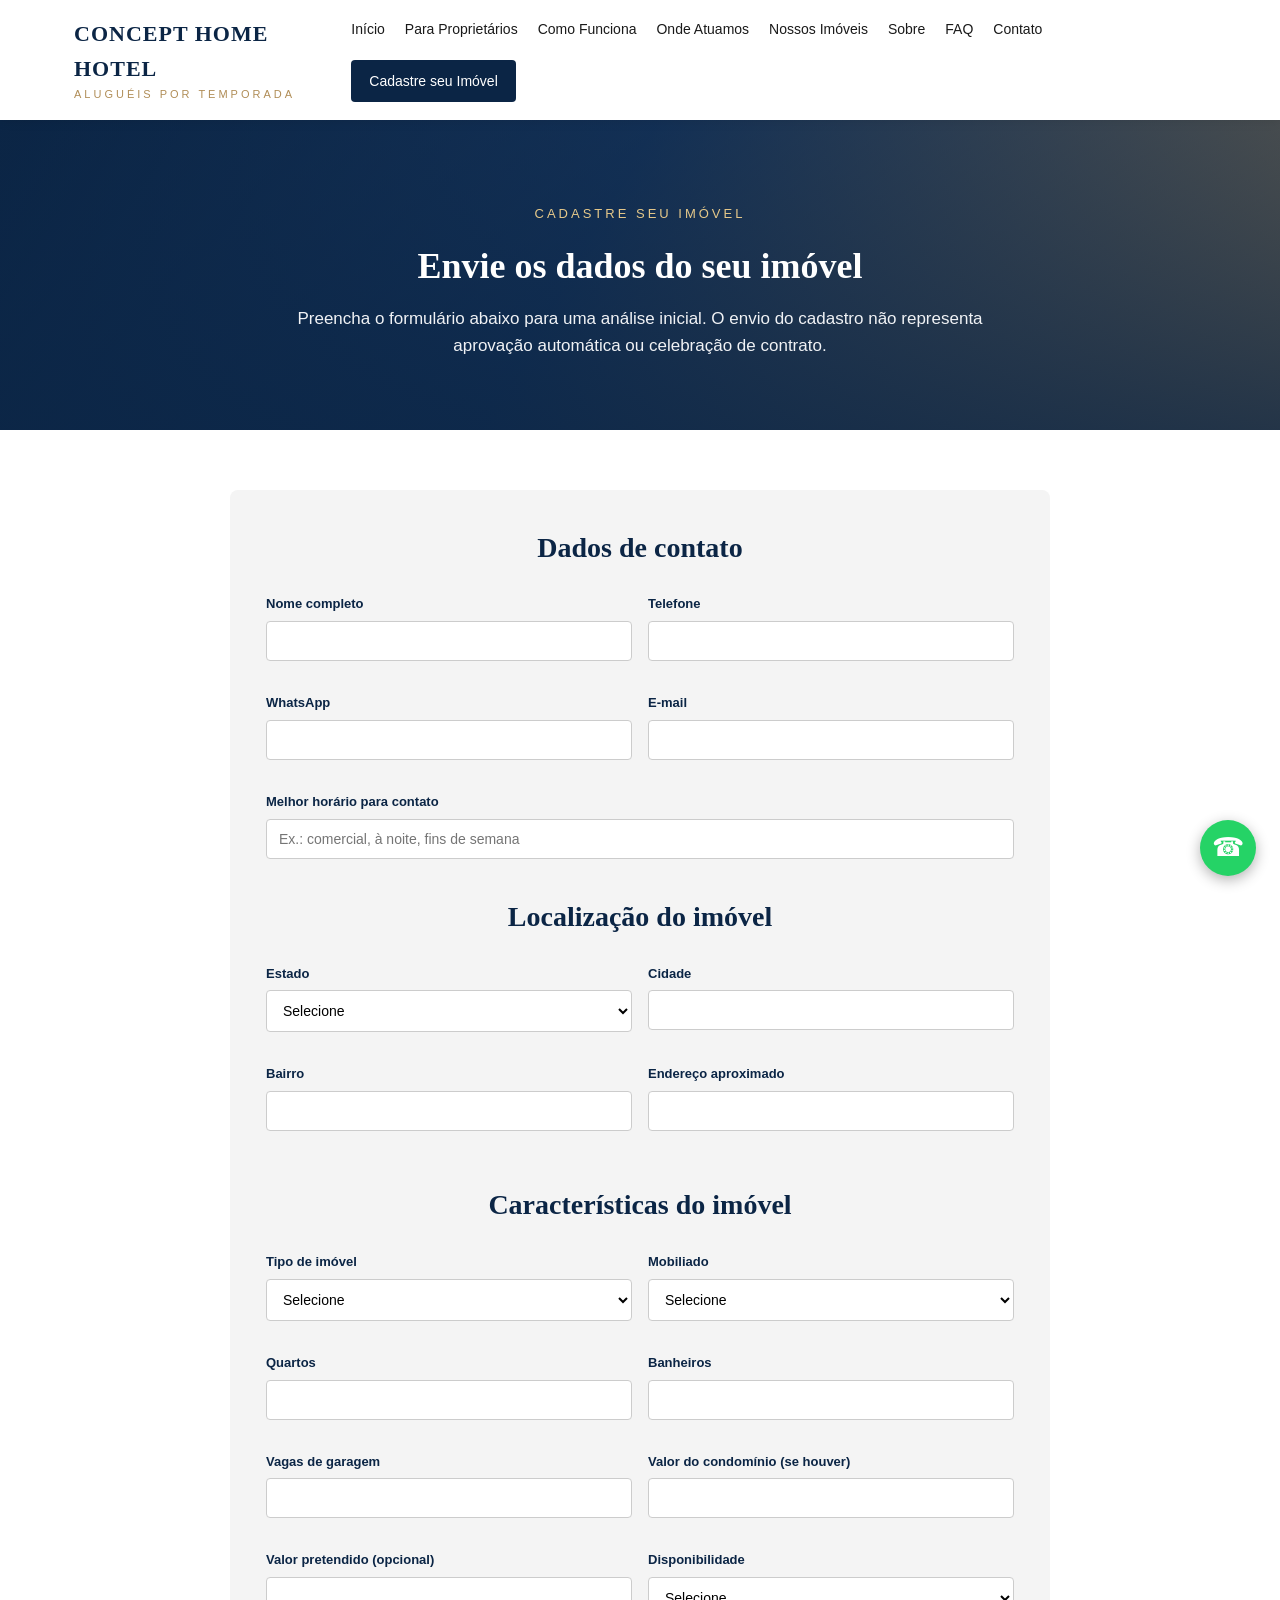
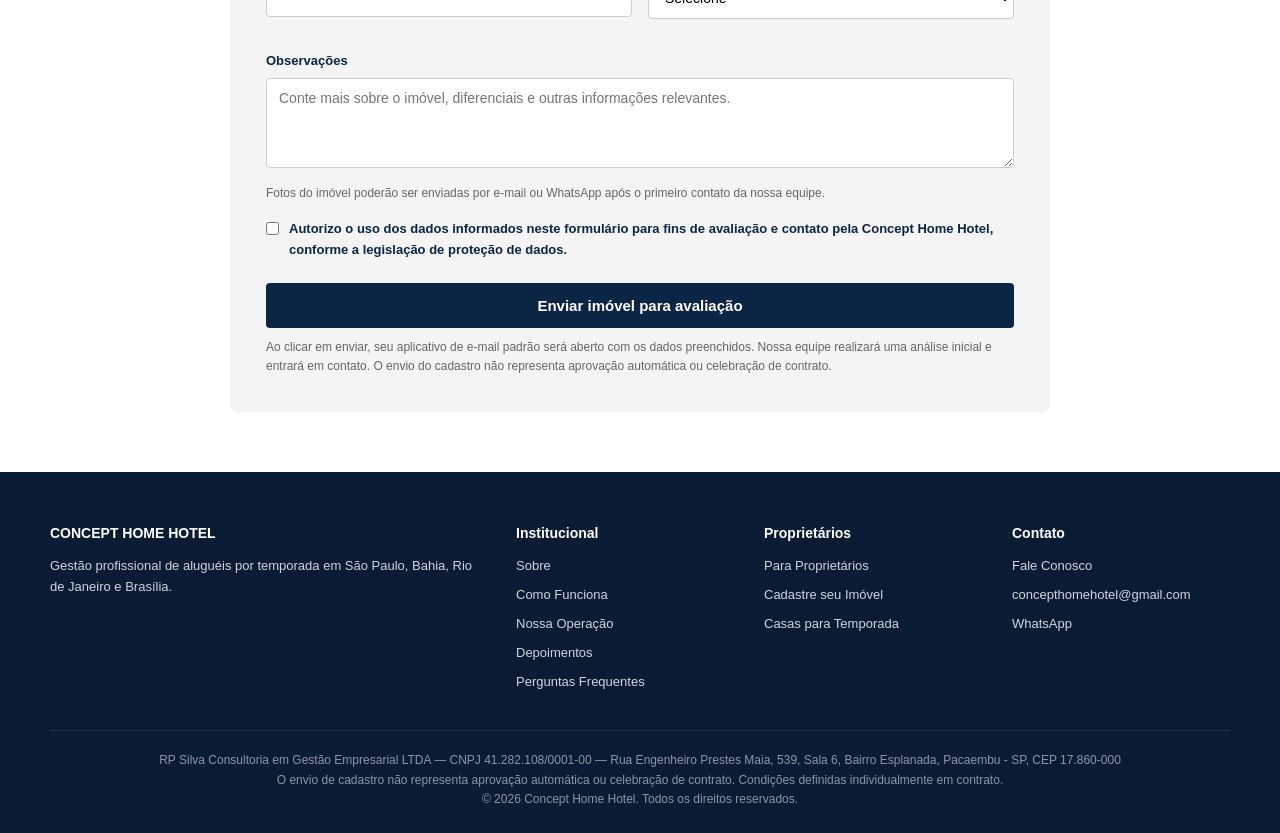
==== cadastro.html @ 87e68752 "Add cadastro.html for property registration This file contains the HTML structure for the property r" ====
<!DOCTYPE html>
  <html lang="pt-BR">
  <head>
  <meta charset="UTF-8">
  <meta name="viewport" content="width=device-width, initial-scale=1.0">
  <title>Cadastre seu Imóvel | Concept Home Hotel</title>
<meta name="description" content="Cadastre seu apartamento ou casa para avaliação da Concept Home Hotel e receba uma proposta de gestão de aluguel por temporada.">
<link rel="stylesheet" href="style.css">
  </head>
  <body>

  <header>
    <div class="header-inner">
      <div class="logo">CONCEPT HOME HOTEL<span>ALUGUÉIS POR TEMPORADA</span></div>
      <nav>
        <a href="index.html">Início</a>
        <a href="proprietarios.html">Para Proprietários</a>
      <a href="como-funciona.html">Como Funciona</a>
      <a href="onde-atuamos.html">Onde Atuamos</a>
        <a href="imoveis.html">Nossos Imóveis</a>
      <a href="sobre.html">Sobre</a>
      <a href="faq.html">FAQ</a>
      <a href="contato.html">Contato</a>
      <a href="cadastro.html" class="btn-header">Cadastre seu Imóvel</a>
      </nav>
    </div>
  </header>

  <section class="page-hero">
    <small>CADASTRE SEU IMÓVEL</small>
    <h1>Envie os dados do seu imóvel</h1>
    <p>Preencha o formulário abaixo para uma análise inicial. O envio do cadastro não representa aprovação automática ou celebração de contrato.</p>
</section>

<section>
  <form action="mailto:concepthomehotel@gmail.com" method="post" enctype="text/plain">
      <h2 class="section-title" style="margin-bottom:24px;">Dados de contato</h2>
    <div class="form-row">
      <div class="form-group">
        <label for="nome">Nome completo</label>
        <input type="text" id="nome" name="Nome" required>
        </div>
        <div class="form-group">
          <label for="telefone">Telefone</label>
          <input type="tel" id="telefone" name="Telefone" required>
        </div>
      </div>
    <div class="form-row">
        <div class="form-group">
          <label for="whatsapp">WhatsApp</label>
          <input type="tel" id="whatsapp" name="WhatsApp">
      </div>
        <div class="form-group">
          <label for="email">E-mail</label>
          <input type="email" id="email" name="Email" required>
        </div>
      </div>
      <div class="form-group">
        <label for="horario">Melhor horário para contato</label>
      <input type="text" id="horario" name="MelhorHorario" placeholder="Ex.: comercial, à noite, fins de semana">
      </div>

      <h2 class="section-title" style="margin-top:36px;margin-bottom:24px;">Localização do imóvel</h2>
      <div class="form-row">
        <div class="form-group">
          <label for="estado">Estado</label>
          <select id="estado" name="Estado" required>
            <option value="">Selecione</option>
            <option value="São Paulo">São Paulo</option>
          <option value="Bahia">Bahia</option>
          <option value="Rio de Janeiro">Rio de Janeiro</option>
          <option value="Distrito Federal">Distrito Federal</option>
            <option value="Outro">Outro</option>
          </select>
        </div>
        <div class="form-group">
        <label for="cidade">Cidade</label>
          <input type="text" id="cidade" name="Cidade" required>
        </div>
      </div>
      <div class="form-row">
      <div class="form-group">
          <label for="bairro">Bairro</label>
          <input type="text" id="bairro" name="Bairro">
        </div>
        <div class="form-group">
        <label for="endereco">Endereço aproximado</label>
        <input type="text" id="endereco" name="EnderecoAproximado">
        </div>
    </div>

      <h2 class="section-title" style="margin-top:36px;margin-bottom:24px;">Características do imóvel</h2>
      <div class="form-row">
        <div class="form-group">
          <label for="tipo">Tipo de imóvel</label>
        <select id="tipo" name="TipoImovel" required>
            <option value="">Selecione</option>
          <option value="Apartamento">Apartamento</option>
            <option value="Casa">Casa</option>
        </select>
        </div>
      <div class="form-group">
        <label for="mobiliado">Mobiliado</label>
          <select id="mobiliado" name="Mobiliado">
            <option value="">Selecione</option>
            <option value="Sim">Sim</option>
            <option value="Não">Não</option>
            <option value="Parcialmente">Parcialmente</option>
          </select>
        </div>
      </div>
      <div class="form-row">
        <div class="form-group">
          <label for="quartos">Quartos</label>
          <input type="number" id="quartos" name="Quartos" min="0">
        </div>
        <div class="form-group">
          <label for="banheiros">Banheiros</label>
          <input type="number" id="banheiros" name="Banheiros" min="0">
        </div>
      </div>

      <div class="form-row">
        <div class="form-group">
          <label for="vagas">Vagas de garagem</label>
        <input type="number" id="vagas" name="VagasGaragem" min="0">
        </div>
        <div class="form-group">
          <label for="condominio">Valor do condomínio (se houver)</label>
          <input type="text" id="condominio" name="ValorCondominio">
        </div>
      </div>
      <div class="form-row">
        <div class="form-group">
          <label for="valor">Valor pretendido (opcional)</label>
          <input type="text" id="valor" name="ValorPretendido">
        </div>
        <div class="form-group">
          <label for="disponibilidade">Disponibilidade</label>
          <select id="disponibilidade" name="Disponibilidade">
            <option value="">Selecione</option>
            <option value="Imediata">Imediata</option>
            <option value="A combinar">A combinar</option>
          </select>
        </div>
      </div>
      <div class="form-group full">
        <label for="observacoes">Observações</label>
        <textarea id="observacoes" name="Observacoes" placeholder="Conte mais sobre o imóvel, diferenciais e outras informações relevantes."></textarea>
      </div>
      <p class="form-note">Fotos do imóvel poderão ser enviadas por e-mail ou WhatsApp após o primeiro contato da nossa equipe.</p>

    <div class="checkbox-row">
      <input type="checkbox" id="privacidade" name="AceitePrivacidade" required>
        <label for="privacidade">Autorizo o uso dos dados informados neste formulário para fins de avaliação e contato pela Concept Home Hotel, conforme a legislação de proteção de dados.</label>
    </div>
    <button type="submit" class="submit-btn">Enviar imóvel para avaliação</button>
      <p class="form-note">Ao clicar em enviar, seu aplicativo de e-mail padrão será aberto com os dados preenchidos. Nossa equipe realizará uma análise inicial e entrará em contato. O envio do cadastro não representa aprovação automática ou celebração de contrato.</p>
    </form>
  </section>

  <footer>
    <div class="footer-grid">
      <div>
        <h4>CONCEPT HOME HOTEL</h4>
        <p>Gestão profissional de aluguéis por temporada em São Paulo, Bahia, Rio de Janeiro e Brasília.</p>
      </div>
      <div>
        <h4>Institucional</h4>
        <a href="sobre.html">Sobre</a>
        <a href="como-funciona.html">Como Funciona</a>
        <a href="operacao.html">Nossa Operação</a>
      <a href="depoimentos.html">Depoimentos</a>
      <a href="faq.html">Perguntas Frequentes</a>
    </div>
      <div>
        <h4>Proprietários</h4>
        <a href="proprietarios.html">Para Proprietários</a>
      <a href="cadastro.html">Cadastre seu Imóvel</a>
      <a href="casas.html">Casas para Temporada</a>
    </div>
    <div>
      <h4>Contato</h4>
      <a href="contato.html">Fale Conosco</a>
      <a href="mailto:concepthomehotel@gmail.com">concepthomehotel@gmail.com</a>
        <a href="https://wa.me/5511920563680" target="_blank">WhatsApp</a>
      </div>
    </div>

    <div class="footer-bottom">
      RP Silva Consultoria em Gestão Empresarial LTDA — CNPJ 41.282.108/0001-00 — Rua Engenheiro Prestes Maia, 539, Sala 6, Bairro Esplanada, Pacaembu - SP, CEP 17.860-000<br>
      O envio de cadastro não representa aprovação automática ou celebração de contrato. Condições definidas individualmente em contrato.<br>
      &copy; 2026 Concept Home Hotel. Todos os direitos reservados.
    </div>
  </footer>

  <a href="https://wa.me/5511920563680" target="_blank" class="whatsapp-float">&#9742;</a>

  </body>
  </html>
---- style.css ----
:root{
    --navy:#0B2545;
    --gold:#B08D57;
    --gray:#F4F4F4;
    --black:#1A1A1A;
    --white:#FFFFFF;
}
*{margin:0;padding:0;box-sizing:border-box;}
body{font-family:'Segoe UI', Arial, sans-serif; color:var(--black); line-height:1.6; background:var(--white);}
h1,h2,h3{font-family:Georgia, 'Times New Roman', serif; color:var(--navy);}
a{text-decoration:none;}
.container{max-width:1180px; margin:0 auto; padding:0 24px;}

header{position:sticky; top:0; background:var(--white); box-shadow:0 2px 10px rgba(0,0,0,0.08); z-index:100;}
.header-inner{display:flex; align-items:center; justify-content:space-between; padding:16px 24px; max-width:1180px; margin:0 auto;}
.logo{font-family:Georgia, serif; font-weight:bold; font-size:22px; color:var(--navy); letter-spacing:1px;}
.logo span{display:block; font-size:11px; font-weight:normal; color:var(--gold); letter-spacing:3px; font-family:Arial, sans-serif;}
nav{display:flex; gap:20px; align-items:center; flex-wrap:wrap;}
nav a{color:var(--black); font-size:14px; font-weight:500;}
nav a:hover{color:var(--navy);}
.btn-header{background:var(--navy); color:var(--white)!important; padding:10px 18px; border-radius:4px; font-size:14px;}

.page-hero{
    background:linear-gradient(180deg, rgba(11,37,69,0.55), rgba(11,37,69,0.85)), linear-gradient(120deg,#0B2545 0%, #1c3d68 45%, #B08D57 100%);
    color:var(--white);
    padding:80px 24px 70px;
    text-align:center;
}
.page-hero small{letter-spacing:3px; font-size:13px; color:#e6c98a;}
.page-hero h1{color:var(--white); font-size:36px; margin:12px 0 10px;}
.page-hero p{max-width:700px; margin:0 auto; font-size:17px; color:#f0f2f5;}

section{padding:60px 24px;}
.section-title{font-size:28px; text-align:center; margin-bottom:12px;}
.section-sub{text-align:center; max-width:760px; margin:0 auto 40px; color:#444; font-size:15px;}

.intro-grid{display:grid; grid-template-columns:repeat(3,1fr); gap:28px; max-width:1180px; margin:0 auto;}
.intro-grid.grid-2{grid-template-columns:repeat(2,1fr);}
.intro-grid.grid-4{grid-template-columns:repeat(4,1fr);}
.intro-card{background:var(--gray); padding:28px; border-radius:6px; border-top:3px solid var(--navy);}
.intro-card h3{font-size:18px; margin-bottom:10px;}
.intro-card p{font-size:14px; color:#333;}

.cities{display:flex; justify-content:center; gap:14px; flex-wrap:wrap; margin-top:40px;}
.city-pill{background:var(--navy); color:var(--white); padding:8px 18px; border-radius:20px; font-size:13px; letter-spacing:1px;}

.hero-buttons{display:flex; gap:16px; justify-content:center; flex-wrap:wrap;}
.btn-primary{background:var(--gold); color:var(--navy); padding:14px 28px; border-radius:4px; font-weight:bold; font-size:15px; display:inline-block;}
.btn-secondary{background:transparent; color:var(--white); border:1px solid var(--white); padding:14px 28px; border-radius:4px; font-weight:bold; font-size:15px; display:inline-block;}
.btn-outline-navy{background:transparent; color:var(--navy); border:1px solid var(--navy); padding:12px 24px; border-radius:4px; font-weight:bold; font-size:14px; display:inline-block;}

.cta-band{background:var(--navy); color:var(--white); text-align:center; padding:60px 24px;}
.cta-band h2{color:var(--white);}
.cta-band p{max-width:600px; margin:12px auto 26px; color:#dbe1ea;}

.checklist{list-style:none; display:grid; grid-template-columns:1fr 1fr; gap:14px 30px; max-width:900px; margin:0 auto;}
.checklist li{padding-left:26px; position:relative; font-size:15px; color:#333;}
.checklist li:before{content:"\2713"; position:absolute; left:0; color:var(--gold); font-weight:bold;}

.steps{max-width:820px; margin:0 auto; counter-reset:step;}
.step{display:flex; gap:20px; margin-bottom:32px; align-items:flex-start;}
.step-num{flex:0 0 44px; height:44px; border-radius:50%; background:var(--navy); color:var(--white); display:flex; align-items:center; justify-content:center; font-weight:bold; font-family:Georgia,serif; font-size:18px;}
.step-text h3{font-size:17px; margin-bottom:4px;}
.step-text p{font-size:14px; color:#444;}

.city-block{display:grid; grid-template-columns:1fr 1fr; gap:30px; align-items:center; max-width:1100px; margin:0 auto 60px; background:var(--gray); border-radius:8px; overflow:hidden;}
.city-block .city-img{background:linear-gradient(135deg,var(--navy),#1c3d68); min-height:220px; display:flex; align-items:center; justify-content:center; color:#e6c98a; font-family:Georgia,serif; font-size:20px; letter-spacing:2px;}
.city-block .city-info{padding:30px 34px 30px 0;}
.city-block.reverse{direction:rtl;}
.city-block.reverse .city-info{direction:ltr; padding:30px 0 30px 34px;}

.gallery-grid{display:grid; grid-template-columns:repeat(3,1fr); gap:20px; max-width:1180px; margin:0 auto;}
.gallery-item{background:linear-gradient(135deg,#0B2545,#1c3d68); border-radius:6px; min-height:180px; display:flex; align-items:center; justify-content:center; color:#e6c98a; font-size:13px; text-align:center; padding:14px; letter-spacing:1px;}
.gallery-caption{font-size:12px; color:#666; text-align:center; margin-top:8px;}

.testimonial-card{background:var(--gray); border-left:4px solid var(--gold); padding:24px; border-radius:4px; max-width:820px; margin:0 auto 24px;}
.testimonial-card p{font-style:italic; color:#333; margin-bottom:10px;}
.testimonial-card span{font-size:13px; color:var(--navy); font-weight:bold;}
.testimonial-pending{border:1px dashed #ccc; background:#fafafa; text-align:center; color:#777; padding:30px; border-radius:6px; max-width:820px; margin:0 auto;}

form{max-width:820px; margin:0 auto; background:var(--gray); padding:36px; border-radius:8px;}
.form-row{display:grid; grid-template-columns:1fr 1fr; gap:16px; margin-bottom:16px;}
.form-group{display:flex; flex-direction:column; margin-bottom:16px;}
.form-group.full{grid-column:1/-1;}
label{font-size:13px; font-weight:600; color:var(--navy); margin-bottom:6px;}
input, select, textarea{padding:11px 12px; border:1px solid #ccc; border-radius:4px; font-size:14px; font-family:inherit; background:var(--white);}
textarea{resize:vertical; min-height:90px;}
.checkbox-row{display:flex; align-items:flex-start; gap:10px; margin:16px 0; font-size:13px; color:#333;}
.checkbox-row input{width:auto; margin-top:3px;}
.form-note{font-size:12px; color:#666; margin-top:10px;}
button.submit-btn{background:var(--navy); color:var(--white); border:none; padding:14px 30px; border-radius:4px; font-weight:bold; font-size:15px; cursor:pointer; width:100%;}
button.submit-btn:hover{background:#123a68;}

.faq-item{max-width:860px; margin:0 auto 14px; border:1px solid #e2e2e2; border-radius:6px; overflow:hidden;}
.faq-item summary{padding:18px 22px; font-weight:bold; color:var(--navy); cursor:pointer; list-style:none; font-size:15px;}
.faq-item summary::-webkit-details-marker{display:none;}
.faq-item summary:after{content:"+"; float:right; font-size:20px; color:var(--gold);}
.faq-item[open] summary:after{content:"\2212";}
.faq-item p{padding:0 22px 20px; color:#444; font-size:14px;}

.info-table{width:100%; max-width:900px; margin:0 auto; border-collapse:collapse;}
.info-table th, .info-table td{padding:12px 16px; border-bottom:1px solid #e2e2e2; text-align:left; font-size:14px;}
.info-table th{color:var(--navy); font-family:Georgia,serif;}

.hero-note{text-align:center; margin-top:18px; font-size:13px; color:#dbe1ea;}

footer{background:#0a1c33; color:#cfd6e0; padding:50px 24px 24px; font-size:13px;}
.footer-grid{display:grid; grid-template-columns:2fr 1fr 1fr 1fr; gap:30px; max-width:1180px; margin:0 auto 30px;}
footer h4{color:var(--white); font-size:14px; margin-bottom:12px;}
footer a{display:block; color:#cfd6e0; margin-bottom:8px; font-size:13px;}
.footer-bottom{max-width:1180px; margin:0 auto; border-top:1px solid #24334d; padding-top:20px; color:#8b97a8; font-size:12px; text-align:center;}

.whatsapp-float{position:fixed; bottom:24px; right:24px; width:56px; height:56px; background:#25D366; color:white; border-radius:50%; display:flex; align-items:center; justify-content:center; font-size:26px; box-shadow:0 4px 14px rgba(0,0,0,0.3); z-index:200;}

@media (max-width:900px){
    nav{display:none;}
    .intro-grid, .intro-grid.grid-2, .intro-grid.grid-4{grid-template-columns:1fr;}
    .footer-grid{grid-template-columns:1fr 1fr;}
    .page-hero h1{font-size:28px;}
    .checklist{grid-template-columns:1fr;}
    .city-block, .city-block.reverse{grid-template-columns:1fr; direction:ltr;}
    .city-block .city-info, .city-block.reverse .city-info{padding:24px;}
    .gallery-grid{grid-template-columns:1fr 1fr;}
    .form-row{grid-template-columns:1fr;}
}
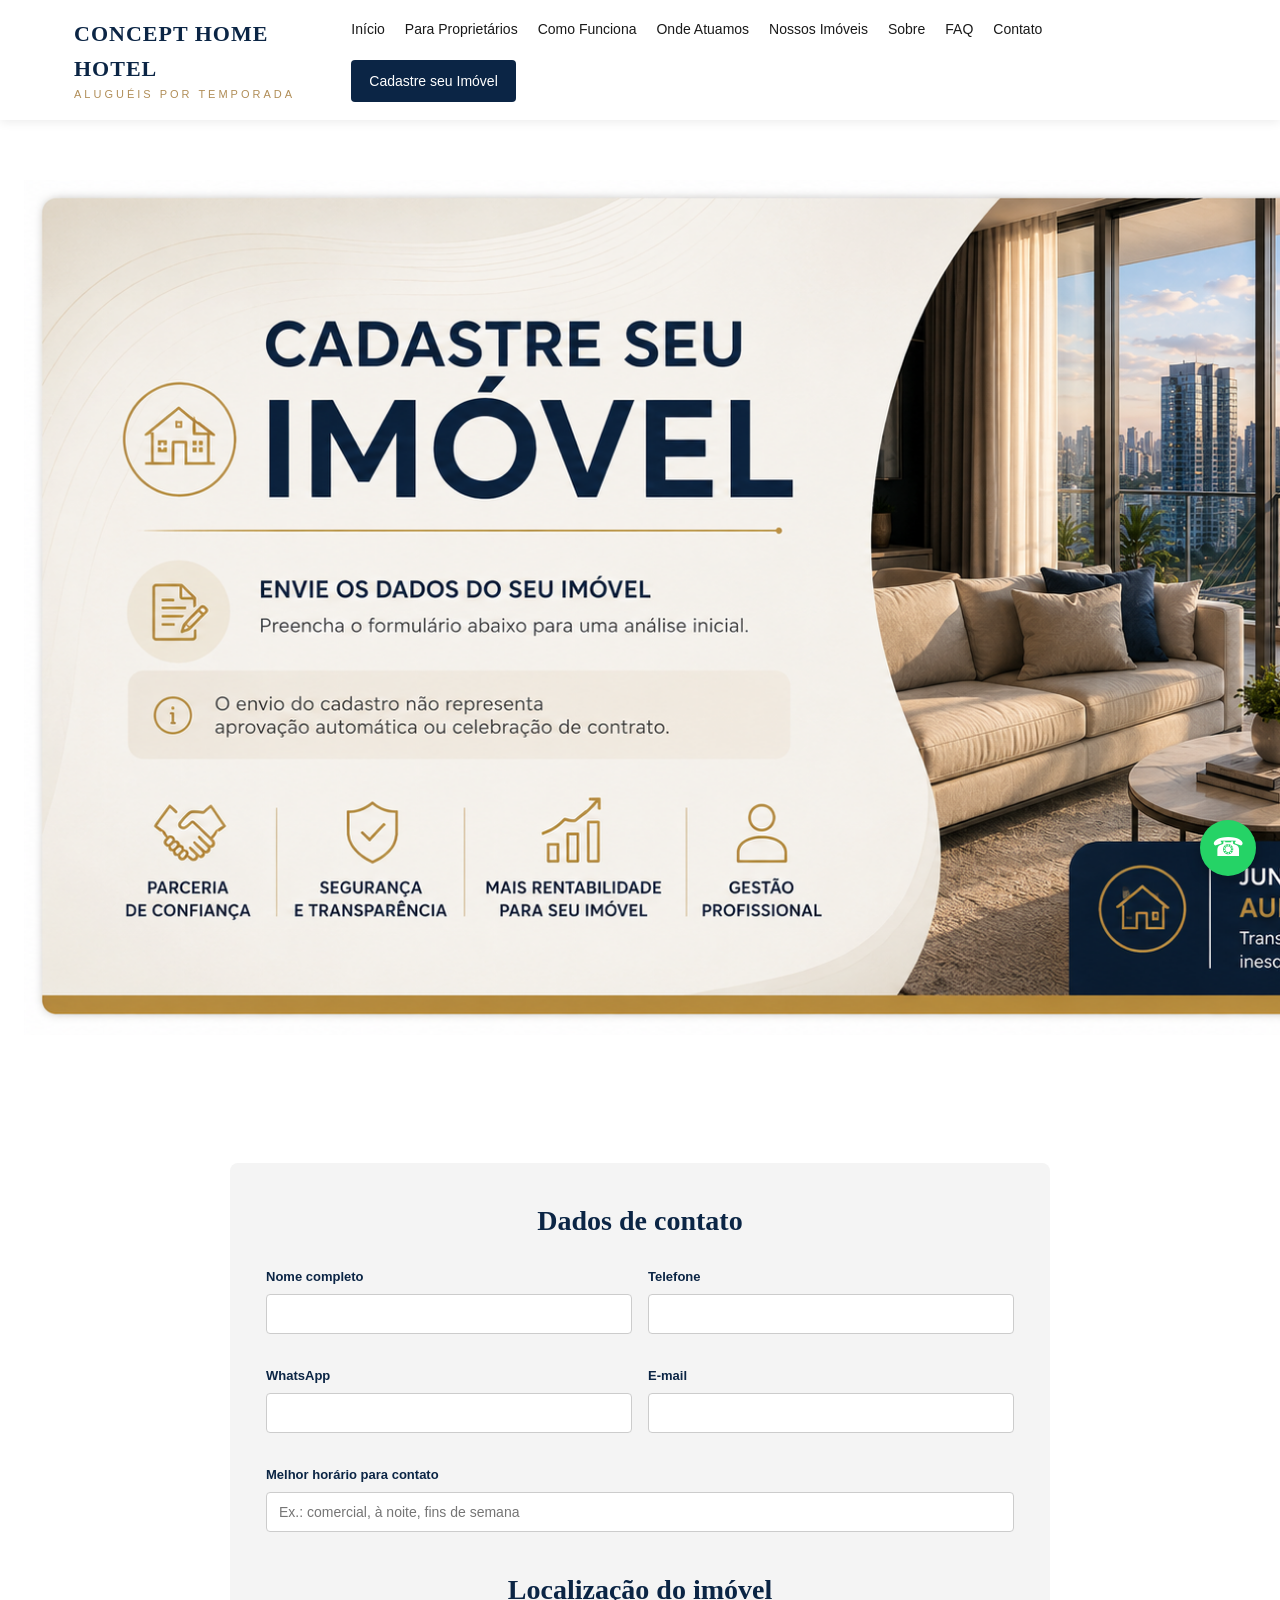
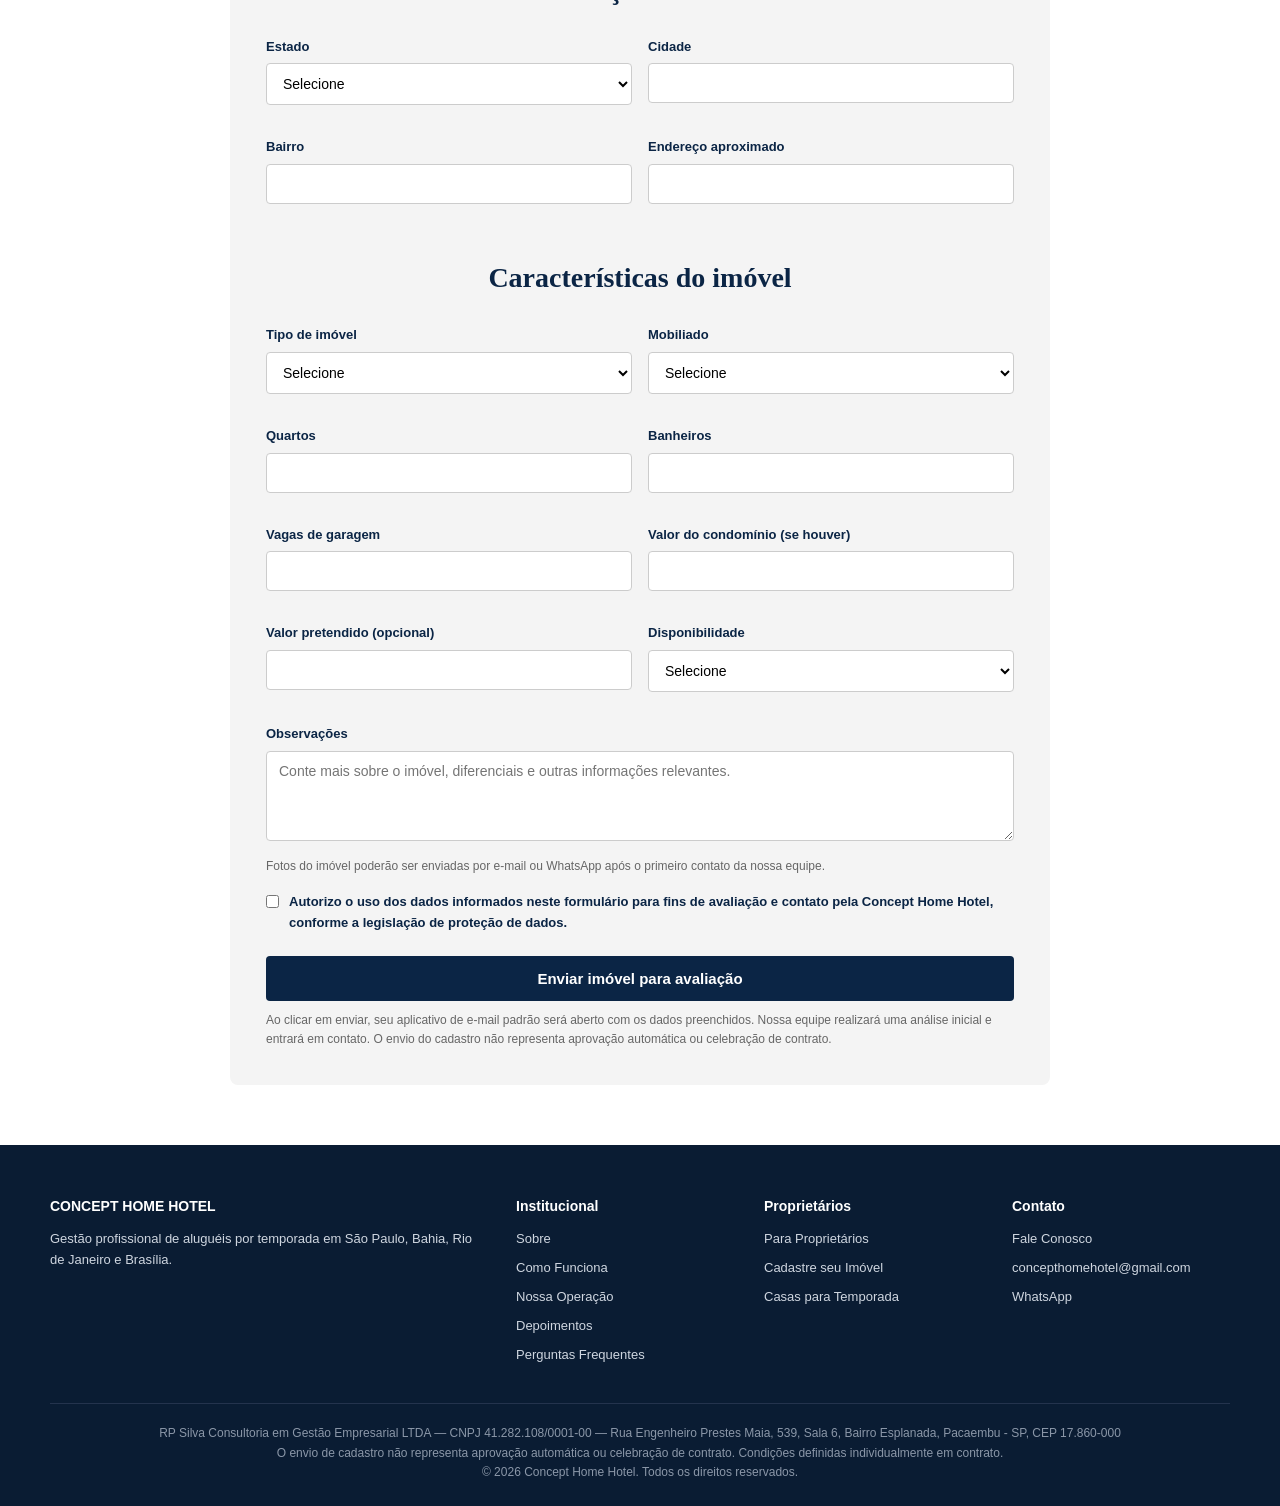
==== commit b6d8c1b2: "Update hero section with new image Replaced the 'page-hero' section with a new 'cadastro-hero-photo'" ====
--- a/cadastro.html
+++ b/cadastro.html
@@ -26,11 +26,9 @@
     </div>
   </header>
 
-  <section class="page-hero">
-    <small>CADASTRE SEU IMÓVEL</small>
-    <h1>Envie os dados do seu imóvel</h1>
-    <p>Preencha o formulário abaixo para uma análise inicial. O envio do cadastro não representa aprovação automática ou celebração de contrato.</p>
-</section>
+  <section class="cadastro-hero-photo">
+    <img src="assets/images/cadastro-hero.jpg" alt="Banner Cadastre seu Imóvel - parceria de confiança, segurança e transparência, mais rentabilidade e gestão profissional" loading="eager" width="1800" height="855">
+  </section>
 
 <section>
   <form action="mailto:concepthomehotel@gmail.com" method="post" enctype="text/plain">
--- a/style.css
+++ b/style.css
@@ -123,3 +123,11 @@
     .gallery-grid{grid-template-columns:1fr 1fr;}
     .form-row{grid-template-columns:1fr;}
 }
+
+         .hero-photo{position:relative; width:100%; aspect-ratio:1536/1024; overflow:hidden; background:linear-gradient(135deg,var(--navy),#1c3d68);}
+.hero-photo img{width:100%; height:100%; object-fit:cover; display:block;}
+.hero-photo-cta{position:absolute; left:9%; top:73%; width:24%; height:9%; display:block;}
+.hero-photo-cta:focus{outline:3px solid var(--gold); outline-offset:2px;}
+@media (max-width:900px){
+        .hero-photo-cta{left:6%; top:70%; width:45%; height:6%;}
+}
